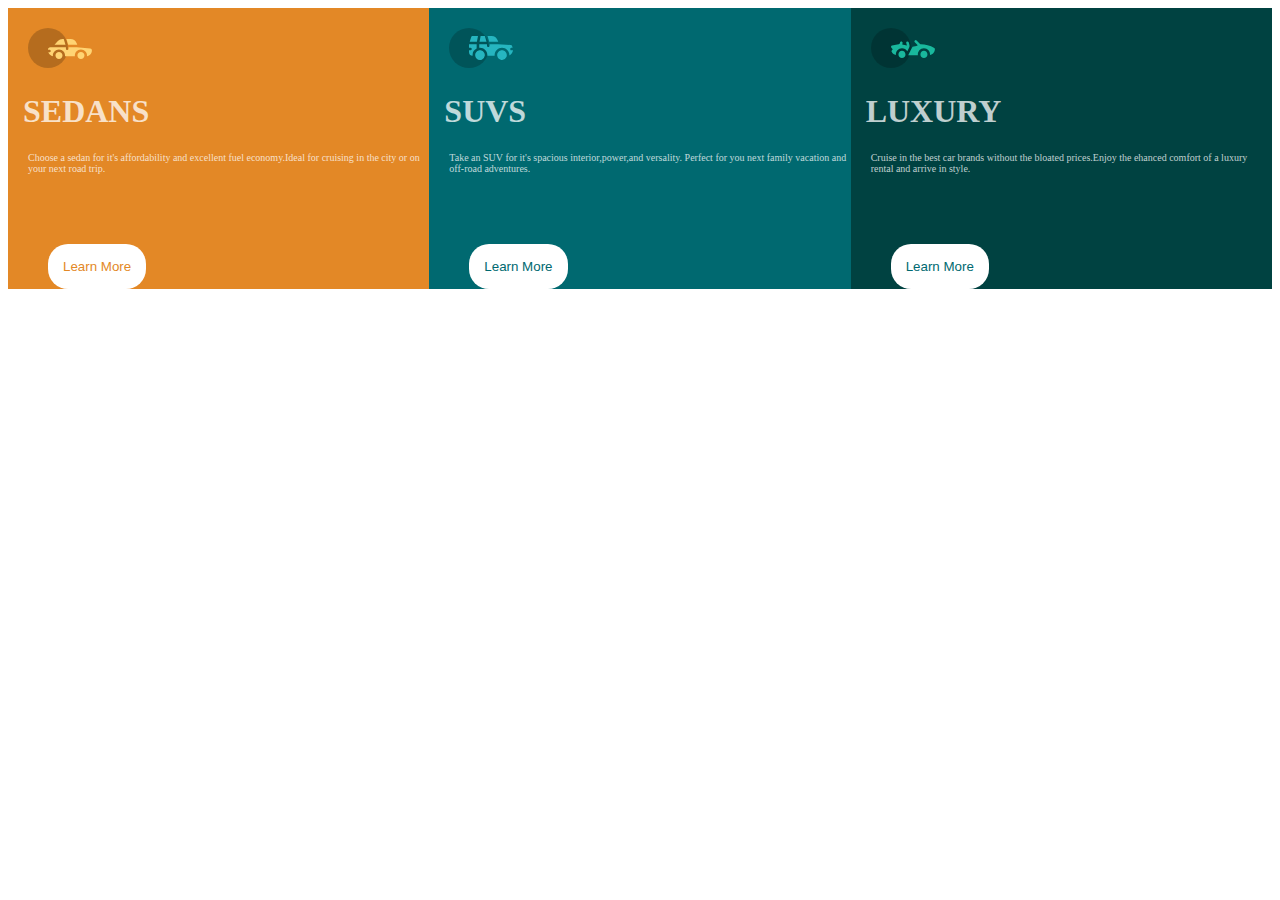
==== index.html @ 616ec8e7 "add index file" ====
<!DOCTYPE html>
<html lang="en">
<head>
    <meta charset="UTF-8">
    <meta http-equiv="X-UA-Compatible" content="IE=edge">
    <meta name="viewport" content="width=device-width, initial-scale=1.0">
    <title>Document</title>
    <link rel="stylesheet" href="index.css">
</head>
<body>
    <section class="container">
<section class="holder">
 <img src="images/icon-sedans.svg">
    
     
     <h1>SEDANS</h1>
     
 
 <p class="red1">Choose a sedan for it's affordability and excellent fuel economy.Ideal for cruising in the city or on your next road trip. </p>
 
    <button class="one">Learn More</button>
    </section>
    
    <section class="holder2">
 <img src="images/icon-suvs.svg">
    
     
     <h1>SUVS</h1>
     
 
<p class="red2">Take an SUV for it's spacious interior,power,and versality. Perfect for you next family vacation and off-road adventures.</p>
    <button class="two">Learn More</button>
    </section>
    
<section class="holder3">
 <img src="images/icon-luxury.svg">
    
     
     <h1>LUXURY</h1>
     
 
<p class="red3">Cruise in the best car brands without the bloated prices.Enjoy the ehanced comfort of a luxury rental and arrive in style.</p>
    <button class="three">Learn More</button>
    </section>
     </section>
</body>

</html>
---- index.css ----
.container{
    display: flex;
    flex-direction: row;
}
.holder{
    background-color: hsla(31,77%,52%);
    width: 1440px;
    height:auto;
}
p{
    
    padding-left:15px;
}
img{
    padding-left: 20px;
    padding-top: 20px;
}
.red1{
    color:hsla(0, 0%, 100%, 0.75);
    padding-left: 20px;
    font-size: 10px;
    font-family: lexend deca;
}
.one{
    margin-left: 40px;
    border-radius: 20px;
    border-width: 0px;
    color:hsl(31, 77%, 52%);
    background-color: white;
    border-color: 0px;
    padding: 15px;
    margin-top: 60px;

}
h1{
    color:hsla(0, 0%, 100%, 0.75);
    padding-left: 15px;
}
.holder2{
    background-color:hsl(184, 100%, 22%) ;
    width: 1440px;
    height:auto;
    
}
p{
    color:hsl(184, 100%, 22%) ;
    padding-left: 15px;
}
.red2{
    color:hsla(0, 0%, 100%, 0.75);
    padding-left: 20px;
    font-size: 10px;
    font-family: lexend deca;
}
.two{
  
    color: hsl(184, 100%, 22%) ;
    margin-left: 40px;
    border-radius: 20px;
    border-width: 0px;
    background-color: white;
    border-color: 0px;
    padding: 15px;
    margin-top: 60px;
    



}
.holder3{
    background-color: hsl(179, 100%, 13%);
    width: 1440px;
    height:auto;

    
}
.red3{
    color:hsla(0, 0%, 100%, 0.75);
    padding-left: 20px;
    font-size: 10px;
    font-family: lexend deca;
}
.three{


    margin-left: 40px;
    border-radius: 20px;
    border-width: 0px;
    color: hsl(184, 100%, 22%) ;
    background-color: white;
    border-color: 0px;
    padding: 15px;
    margin-top: 60px;
}
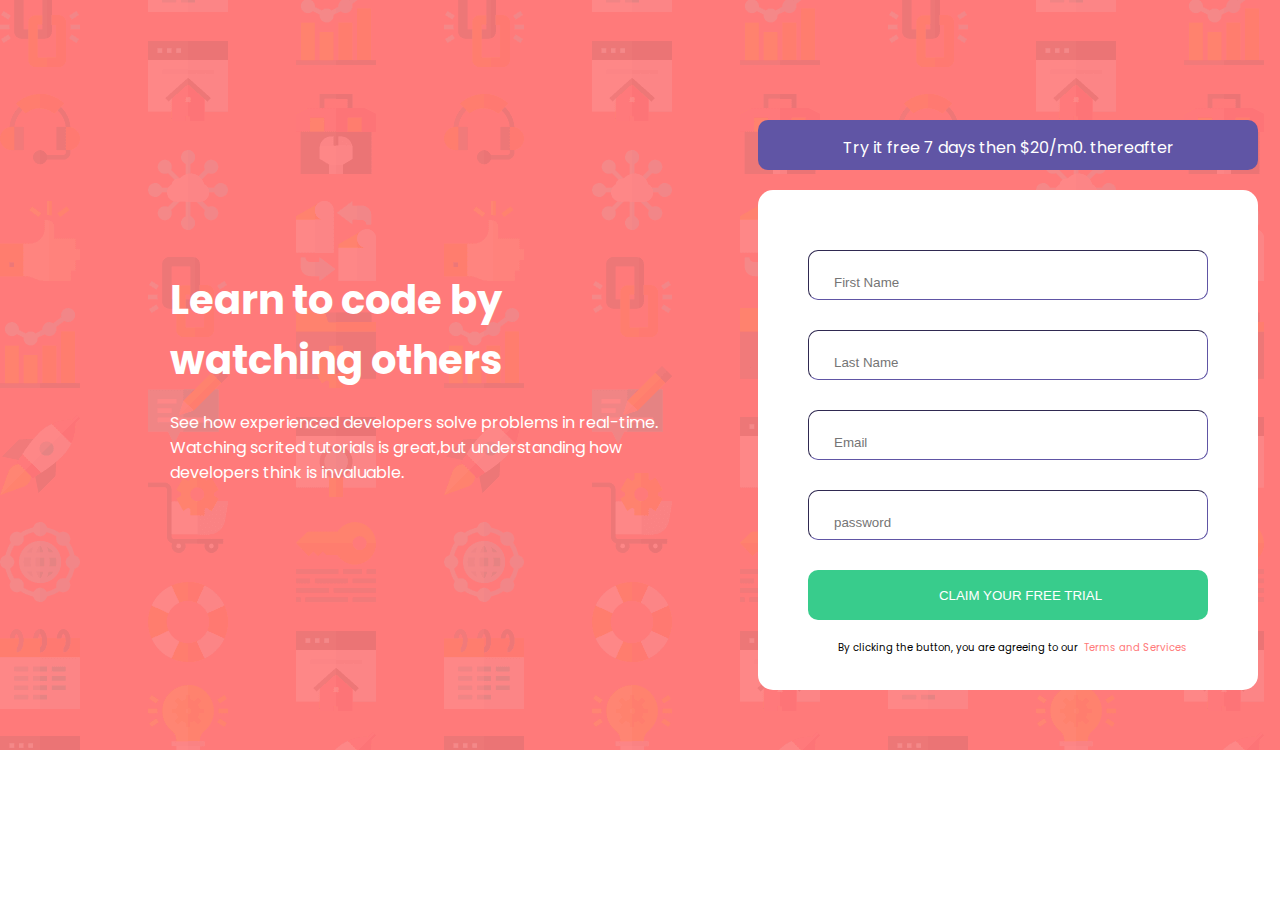
==== commit 4992abe3: "editted" ====
--- a/index.html
+++ b/index.html
@@ -5,44 +5,37 @@
     <meta http-equiv="X-UA-Compatible" content="IE=edge">
     <meta name="viewport" content="width=device-width, initial-scale=1.0">
     <title>Document</title>
-    <link rel="stylesheet" href="index.css">
+    <link rel="stylesheet" href="index.css" type="text/css">
+    <link rel="preconnect" href="https://fonts.googleapis.com">
+<link rel="preconnect" href="https://fonts.gstatic.com" crossorigin>
+<link href="https://fonts.googleapis.com/css2?family=Poppins:wght@300;500&display=swap" rel="stylesheet">
 </head>
 <body>
-    <section class="container">
-<section class="holder">
- <img src="images/icon-sedans.svg">
+    <div class="container">
+        <div>
     
-     
-     <h1>SEDANS</h1>
-     
- 
- <p class="red1">Choose a sedan for it's affordability and excellent fuel economy.Ideal for cruising in the city or on your next road trip. </p>
- 
-    <button class="one">Learn More</button>
-    </section>
+        <h1 class="learn">Learn to code by<br>watching others</h1>
+        <p class="see">See how experienced developers solve problems in real-time.<br>Watching scrited tutorials is great,but understanding how<br>developers think is invaluable.</p>
+        
+    </div>
     
-    <section class="holder2">
- <img src="images/icon-suvs.svg">
-    
-     
-     <h1>SUVS</h1>
-     
- 
-<p class="red2">Take an SUV for it's spacious interior,power,and versality. Perfect for you next family vacation and off-road adventures.</p>
-    <button class="two">Learn More</button>
-    </section>
-    
-<section class="holder3">
- <img src="images/icon-luxury.svg">
-    
-     
-     <h1>LUXURY</h1>
-     
- 
-<p class="red3">Cruise in the best car brands without the bloated prices.Enjoy the ehanced comfort of a luxury rental and arrive in style.</p>
-    <button class="three">Learn More</button>
-    </section>
-     </section>
+    <div class="holder">
+    <div class="content2">
+<p class="cont2">Try it free 7 days then $20/m0. thereafter</p>
+    </div>
+    <div>
+        <form action="/action_page.php">
+            <div class="mcontent">
+            <div> <input type="text" placeholder="First Name" name="fname" class="input1" required></div>
+            <div><input type="text" placeholder="Last Name" name="lname" class="input2" required></div>
+            <div><input type="email" placeholder="Email" name="Email" class="input3" required></div>
+            <div><input type="password" placeholder="password" name="password" class="input4" required></div>
+            <div> <input type="submit" value="CLAIM YOUR FREE TRIAL" id="submit"></div>
+            <p class="click">By clicking the button, you are agreeing to our<a href="#">Terms and Services</a></p>
+            </div>
+            </form>
+    </div>
+    </div>
+    </div>
 </body>
-
 </html>--- a/index.css
+++ b/index.css
@@ -1,94 +1,100 @@
-.container{
-    display: flex;
-    flex-direction: row;
-}
-.holder{
-    background-color: hsla(31,77%,52%);
-    width: 1440px;
-    height:auto;
-}
-p{
+
+* {
+    padding: 0;
+    margin: 0;
+    box-sizing: border-box;
     
-    padding-left:15px;
-}
-img{
-    padding-left: 20px;
+   }
+   .container{
+   background-image: url("./images/bg-intro-desktop.png");
+   width: 1440px;
+   background-color: hsl(0, 100%, 74%) ;
+   height:750px;
+   display: flex;
+   flex-direction: row;
+   padding: 100px;
+   font-family: Poppins;
+   
+   
+   }
+   .holder{
+    padding-left: 100px;
     padding-top: 20px;
-}
-.red1{
-    color:hsla(0, 0%, 100%, 0.75);
-    padding-left: 20px;
+   }
+   .content2{
+    background-color:hsl(248, 32%, 49%) ;
+    width: 500px;
+    height: 50px;
+    color: white;
+    text-align: center;
+    border-radius: 10px;
+   
+   }
+   .see{
+    color: white;
+    font-size: 16px;
+    padding-left: 70px;
+   
+    
+   }
+   .learn{
+    color: white;
+    font-size: 40px;
+    padding-top: 170px;
+    padding-bottom: 20px;
+    padding-left: 70px;
+   }
+   .cont2{
+    padding-top:15px;
+   }
+   .mcontent{
+    background-color: white;
+    width:500px;
+    border-radius: 15px;
+    margin-top: 20px;
+    height:500px;
+    padding-top: 30px;
+    
+   }
+   a{
+    color:hsl(0, 100%, 74%);
+    text-decoration: none;
+    padding-left: 6px;
+   }
+   .click{
+    padding-left: 80px;
+    padding-top: 20px;
     font-size: 10px;
-    font-family: lexend deca;
-}
-.one{
-    margin-left: 40px;
-    border-radius: 20px;
-    border-width: 0px;
-    color:hsl(31, 77%, 52%);
-    background-color: white;
-    border-color: 0px;
-    padding: 15px;
-    margin-top: 60px;
-
-}
-h1{
-    color:hsla(0, 0%, 100%, 0.75);
-    padding-left: 15px;
-}
-.holder2{
-    background-color:hsl(184, 100%, 22%) ;
-    width: 1440px;
-    height:auto;
-    
-}
-p{
-    color:hsl(184, 100%, 22%) ;
-    padding-left: 15px;
-}
-.red2{
-    color:hsla(0, 0%, 100%, 0.75);
-    padding-left: 20px;
-    font-size: 10px;
-    font-family: lexend deca;
-}
-.two{
-  
-    color: hsl(184, 100%, 22%) ;
-    margin-left: 40px;
-    border-radius: 20px;
-    border-width: 0px;
-    background-color: white;
-    border-color: 0px;
-    padding: 15px;
-    margin-top: 60px;
-    
-
-
-
-}
-.holder3{
-    background-color: hsl(179, 100%, 13%);
-    width: 1440px;
-    height:auto;
-
-    
-}
-.red3{
-    color:hsla(0, 0%, 100%, 0.75);
-    padding-left: 20px;
-    font-size: 10px;
-    font-family: lexend deca;
-}
-.three{
-
-
-    margin-left: 40px;
-    border-radius: 20px;
-    border-width: 0px;
-    color: hsl(184, 100%, 22%) ;
-    background-color: white;
-    border-color: 0px;
-    padding: 15px;
-    margin-top: 60px;
-}+   }
+   .input1, .input2, .input3, .input4, #submit{
+    width: 400px;
+    height: 50px;
+    padding-top:15px;
+    margin-top: 30px;
+    border-radius: 10px;
+    border-style:solid 1px;
+    border-color: hsl(248, 32%, 49%) ;
+    border-width: thin;
+    margin-left: 50px;
+    padding-left: 25px;
+   }
+   .input1, .input2, .input3, .input4, #submit :hover{
+    color:black;
+   }
+   #submit{
+    background-color:hsl(154, 59%, 51%);
+    color: white;
+    border-style: none;
+    padding-bottom: 15px;
+   }
+   @media screen and (max-width: 375px) {
+    .container {
+      height:auto;
+      display: flex;
+      flex-direction: column;
+      background-image: url("./images/bg-intro-mobile.png");
+      background-color: hsl(0, 100%, 74%) ;
+      
+    }
+  }
+  